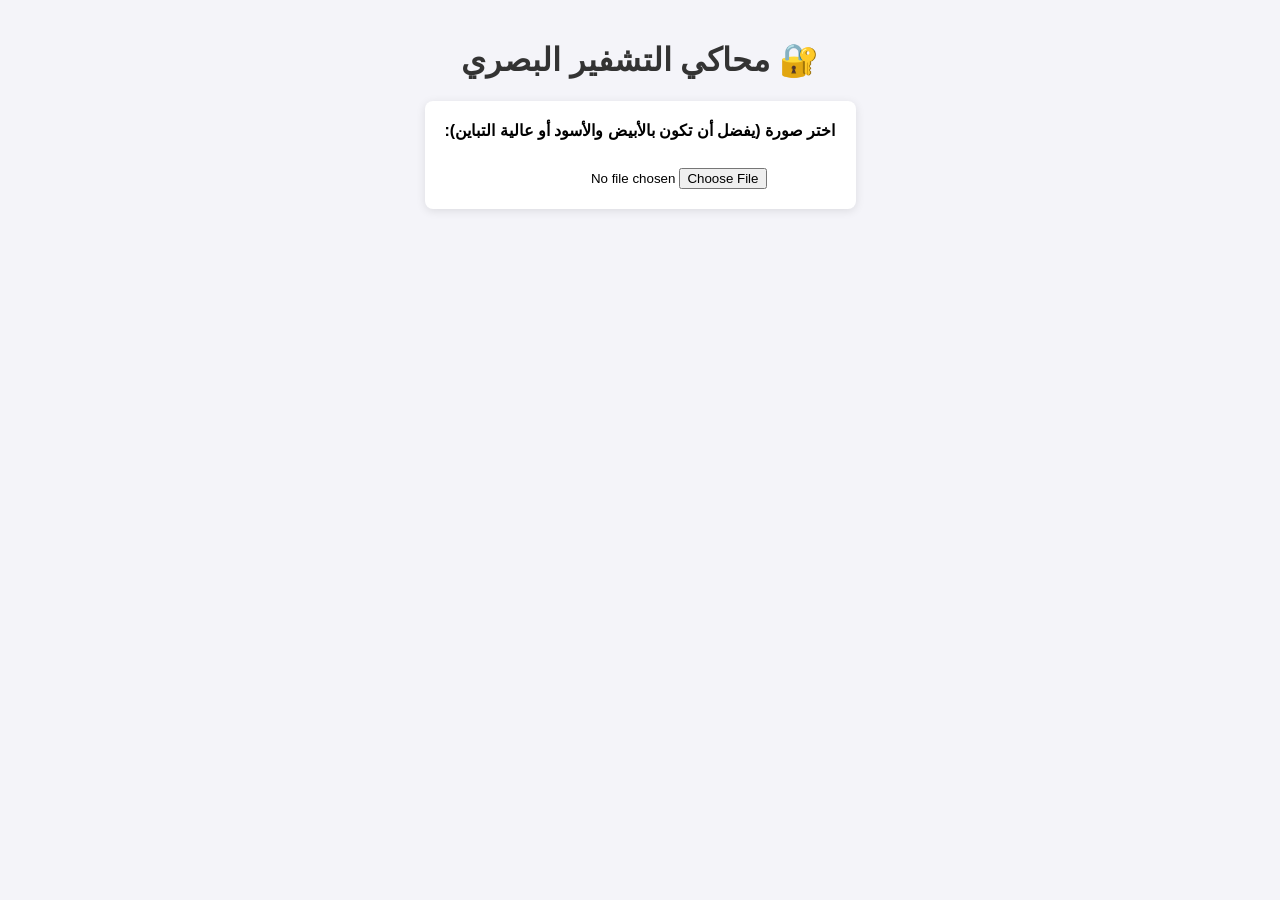
==== index.html @ 48b107d9 "Rename Index.html to index.html" ====
<!DOCTYPE html>
<html lang="ar" dir="rtl">
<head>
    <meta charset="UTF-8">
    <meta name="viewport" content="width=device-width, initial-scale=1.0">
    <title>محاكي التشفير البصري</title>
    <style>
        body {
            font-family: Arial, sans-serif;
            background-color: #f4f4f9;
            text-align: center;
            padding: 20px;
            margin: 0;
        }
        h1 { color: #333; }
        .upload-container {
            background: white;
            padding: 20px;
            border-radius: 8px;
            box-shadow: 0 2px 10px rgba(0,0,0,0.1);
            display: inline-block;
            margin-bottom: 20px;
        }
        input[type="file"] {
            margin-top: 10px;
        }
        #resultsSection {
            display: none; /* مخفي حتى يتم رفع صورة */
            margin-top: 30px;
        }
        .canvas-container {
            display: inline-block;
            margin: 15px;
            background: white;
            padding: 10px;
            border-radius: 8px;
            box-shadow: 0 2px 5px rgba(0,0,0,0.1);
            vertical-align: top;
        }
        canvas {
            border: 1px solid #ccc;
            max-width: 100%;
            height: auto;
            /* تحسين العرض للبكسلات المضاعفة */
            image-rendering: pixelated; 
        }
        h3 { margin-top: 0; color: #555; font-size: 16px;}
    </style>
</head>
<body>

    <h1>🔐 محاكي التشفير البصري</h1>
    
    <div class="upload-container">
        <label for="imageInput"><strong>اختر صورة (يفضل أن تكون بالأبيض والأسود أو عالية التباين):</strong></label><br><br>
        <input type="file" id="imageInput" accept="image/*">
    </div>

    <div id="resultsSection">
        <div class="canvas-container">
            <h3>الجزء الأول (Share 1)</h3>
            <canvas id="canvasShare1"></canvas>
        </div>
        
        <div class="canvas-container">
            <h3>الجزء الثاني (Share 2)</h3>
            <canvas id="canvasShare2"></canvas>
        </div>

        <div class="canvas-container">
            <h3>النتيجة بعد الدمج البصري</h3>
            <canvas id="canvasCombined"></canvas>
        </div>
    </div>

    <!-- ربط ملف الجافاسكريبت -->
    <script src="app.js"></script>
</body>
</html>
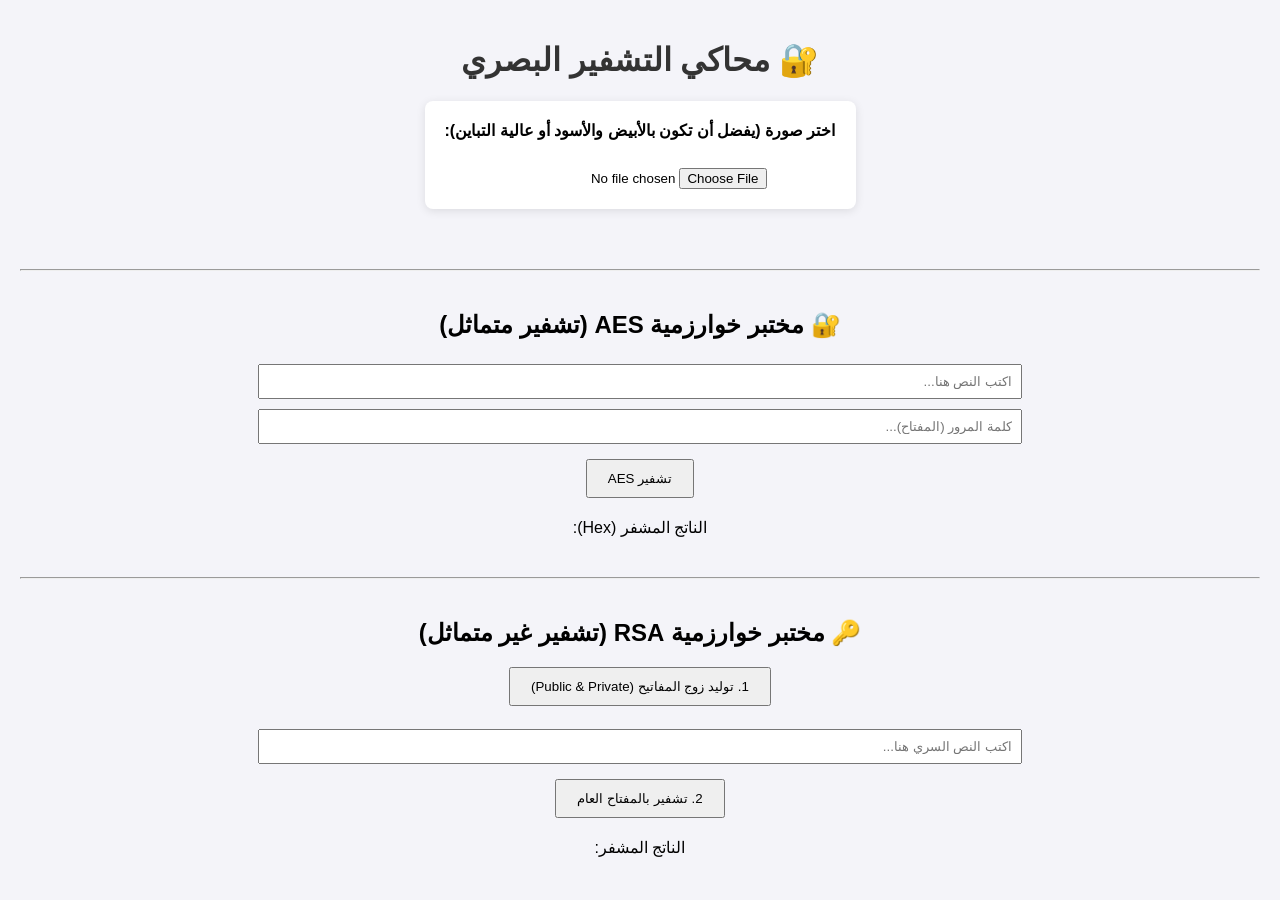
==== commit 848a2096: "Implement AES and RSA encryption labs in HTML Added AES and RSA encryption labs with input fields an" ====
--- a/index.html
+++ b/index.html
@@ -74,6 +74,26 @@
     </div>
 
     <!-- ربط ملف الجافاسكريبت -->
-    <script src="app.js"></script>
+    <script src="js/app.js"></script> 
+    <hr style="margin: 40px 0;">
+<h2>🔐 مختبر خوارزمية AES (تشفير متماثل)</h2>
+<div style="margin-bottom: 20px;">
+    <input type="text" id="aesText" placeholder="اكتب النص هنا..." style="padding: 8px; margin: 5px; width: 60%;">
+    <input type="password" id="aesKey" placeholder="كلمة المرور (المفتاح)..." style="padding: 8px; margin: 5px; width: 60%;">
+    <br>
+    <button onclick="document.getElementById('aesResult').innerText = 'جاري التشفير...'; encryptAES(document.getElementById('aesText').value, document.getElementById('aesKey').value).then(res => document.getElementById('aesResult').innerText = res);" style="padding: 10px 20px; margin-top: 10px;">تشفير AES</button>
+</div>
+<div>الناتج المشفر (Hex): <br><strong id="aesResult" style="word-break: break-all; display: block; margin-top: 10px;"></strong></div>
+
+<hr style="margin: 40px 0;">
+<h2>🔑 مختبر خوارزمية RSA (تشفير غير متماثل)</h2>
+<div style="margin-bottom: 20px;">
+    <button onclick="generateRSAKeys().then(msg => alert(msg))" style="padding: 10px 20px;">1. توليد زوج المفاتيح (Public & Private)</button>
+    <br><br>
+    <input type="text" id="rsaText" placeholder="اكتب النص السري هنا..." style="padding: 8px; margin: 5px; width: 60%;">
+    <br>
+    <button onclick="encryptRSA(document.getElementById('rsaText').value).then(res => document.getElementById('rsaResult').innerText = res);" style="padding: 10px 20px; margin-top: 10px;">2. تشفير بالمفتاح العام</button>
+</div>
+<div>الناتج المشفر: <br><strong id="rsaResult" style="word-break: break-all; display: block; margin-top: 10px;"></strong></div>
 </body>
 </html>
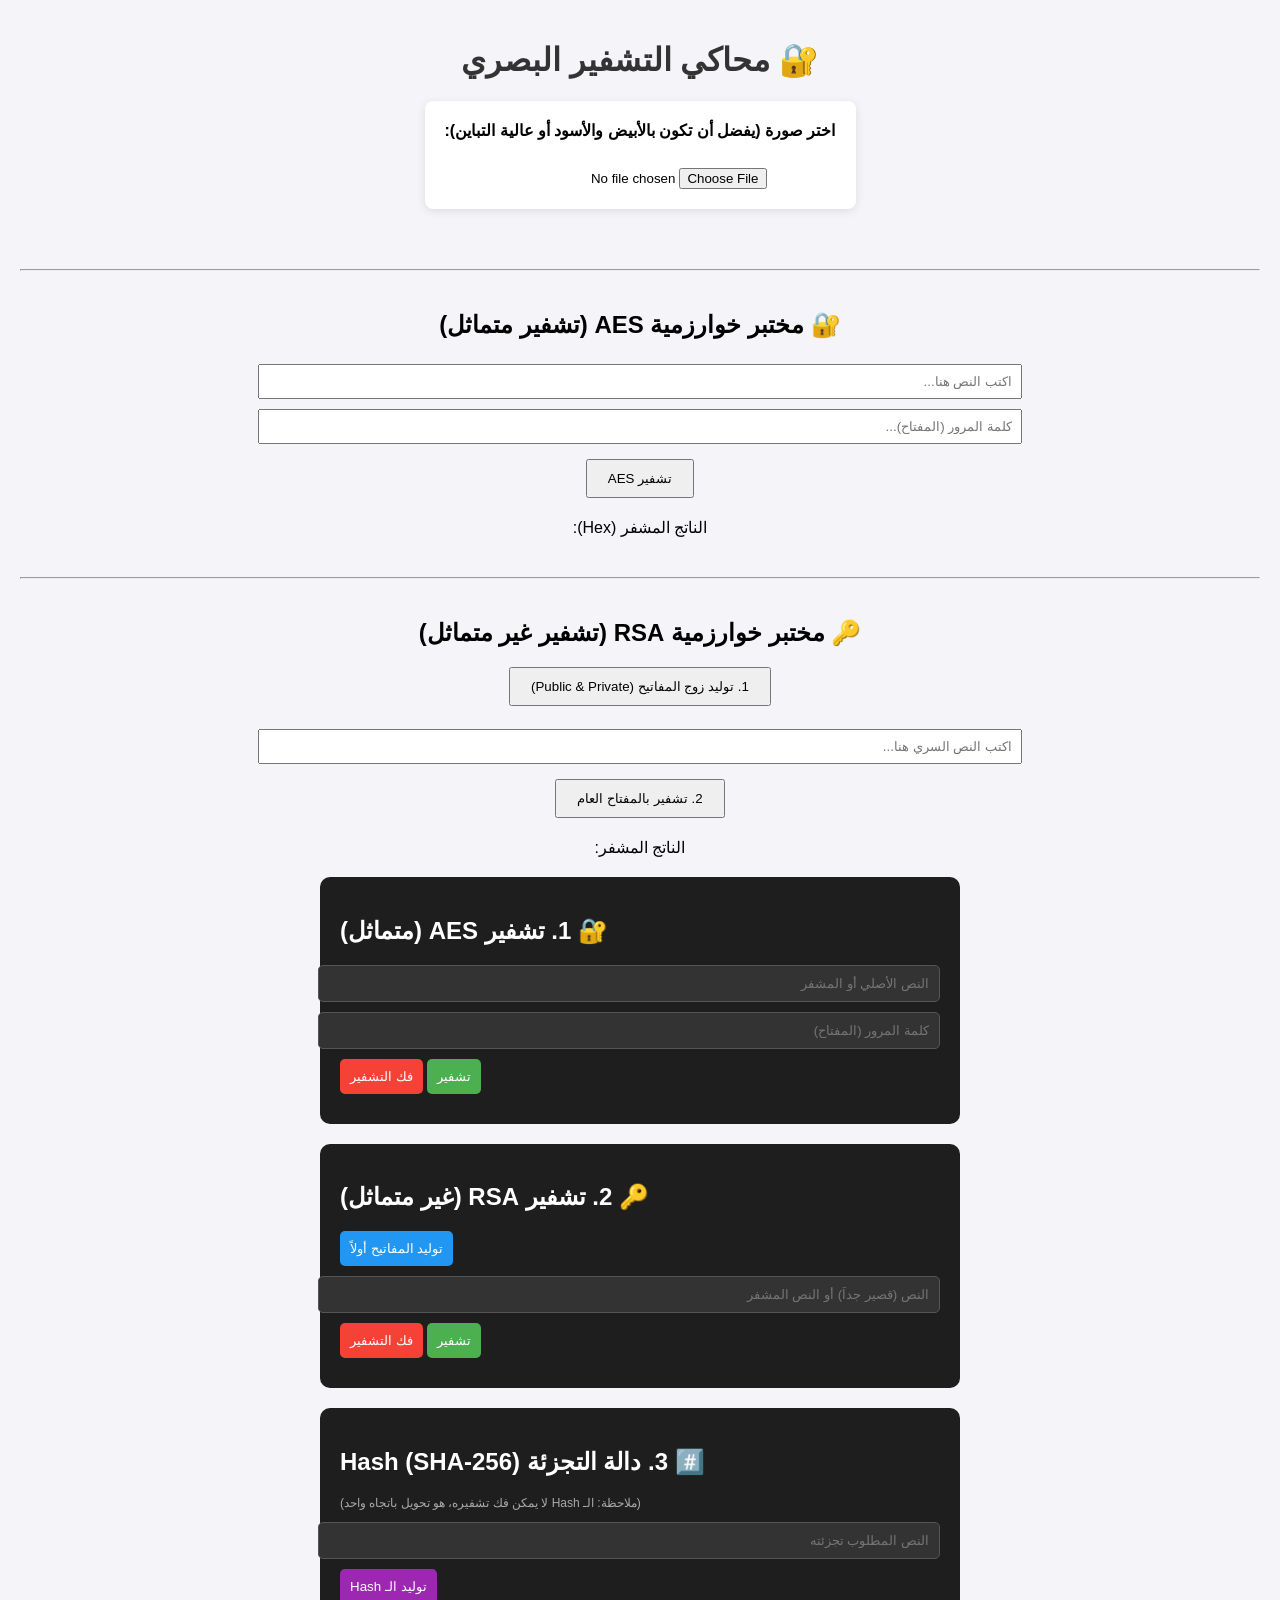
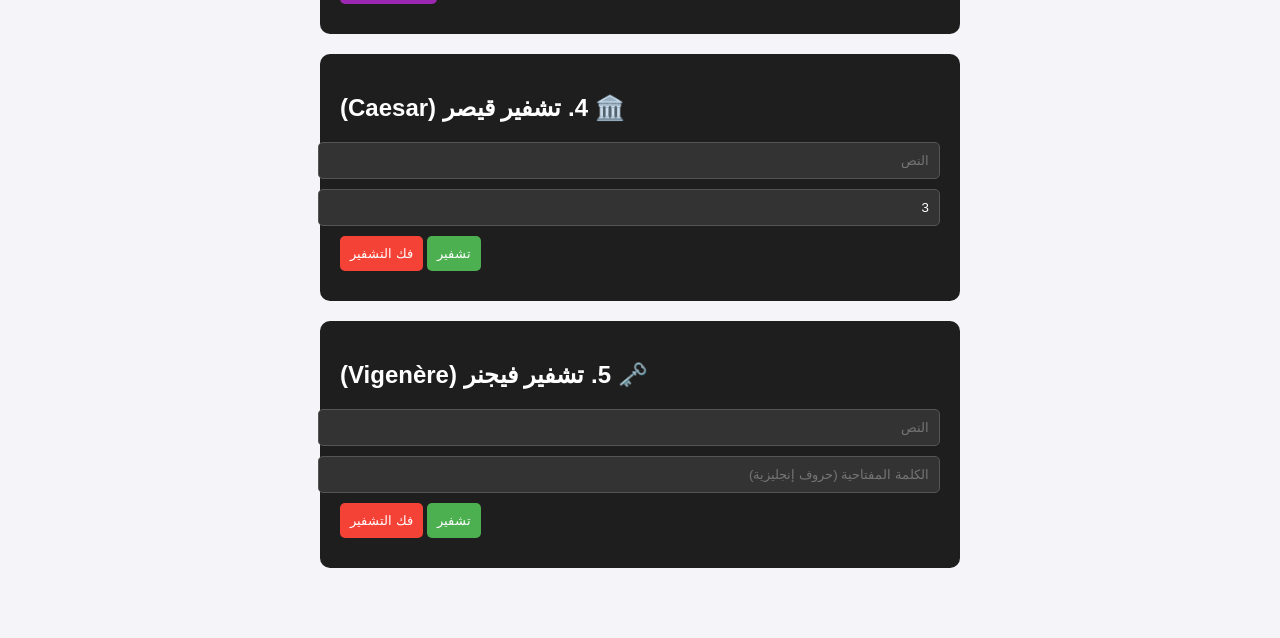
==== commit 16e912bf: "Add encryption algorithm sections to index.html Added sections for AES, RSA, Hash, Caesar, and Vigen" ====
--- a/index.html
+++ b/index.html
@@ -95,5 +95,49 @@
     <button onclick="encryptRSA(document.getElementById('rsaText').value).then(res => document.getElementById('rsaResult').innerText = res);" style="padding: 10px 20px; margin-top: 10px;">2. تشفير بالمفتاح العام</button>
 </div>
 <div>الناتج المشفر: <br><strong id="rsaResult" style="word-break: break-all; display: block; margin-top: 10px;"></strong></div>
+    <!-- ================= أقسام الخوارزميات ================= -->
+<div style="max-width: 600px; margin: 20px auto; text-align: left; direction: rtl; background: #1e1e1e; color: #fff; padding: 20px; border-radius: 10px;">
+    <h2>🔐 1. تشفير AES (متماثل)</h2>
+    <input type="text" id="inAesText" placeholder="النص الأصلي أو المشفر" style="width: 100%; padding: 10px; margin-bottom: 10px; background:#333; color:#fff; border:1px solid #555; border-radius:5px;">
+    <input type="password" id="inAesPass" placeholder="كلمة المرور (المفتاح)" style="width: 100%; padding: 10px; margin-bottom: 10px; background:#333; color:#fff; border:1px solid #555; border-radius:5px;">
+    <button id="btnAesEnc" style="padding: 10px; background: #4CAF50; color: white; border: none; border-radius: 5px; cursor: pointer;">تشفير</button>
+    <button id="btnAesDec" style="padding: 10px; background: #f44336; color: white; border: none; border-radius: 5px; cursor: pointer;">فك التشفير</button>
+    <div style="margin-top: 10px; font-family: monospace; word-break: break-all; color: #00ff00;" id="resAes"></div>
+</div>
+
+<div style="max-width: 600px; margin: 20px auto; text-align: left; direction: rtl; background: #1e1e1e; color: #fff; padding: 20px; border-radius: 10px;">
+    <h2>🔑 2. تشفير RSA (غير متماثل)</h2>
+    <button id="btnRsaGen" style="padding: 10px; background: #2196F3; color: white; border: none; border-radius: 5px; margin-bottom: 10px; cursor: pointer;">توليد المفاتيح أولاً</button>
+    <input type="text" id="inRsaText" placeholder="النص (قصير جداً) أو النص المشفر" style="width: 100%; padding: 10px; margin-bottom: 10px; background:#333; color:#fff; border:1px solid #555; border-radius:5px;">
+    <button id="btnRsaEnc" style="padding: 10px; background: #4CAF50; color: white; border: none; border-radius: 5px; cursor: pointer;">تشفير</button>
+    <button id="btnRsaDec" style="padding: 10px; background: #f44336; color: white; border: none; border-radius: 5px; cursor: pointer;">فك التشفير</button>
+    <div style="margin-top: 10px; font-family: monospace; word-break: break-all; color: #00ff00;" id="resRsa"></div>
+</div>
+
+<div style="max-width: 600px; margin: 20px auto; text-align: left; direction: rtl; background: #1e1e1e; color: #fff; padding: 20px; border-radius: 10px;">
+    <h2>#️⃣ 3. دالة التجزئة Hash (SHA-256)</h2>
+    <p style="font-size: 12px; color: #aaa;">(ملاحظة: الـ Hash لا يمكن فك تشفيره، هو تحويل باتجاه واحد)</p>
+    <input type="text" id="inHashText" placeholder="النص المطلوب تجزئته" style="width: 100%; padding: 10px; margin-bottom: 10px; background:#333; color:#fff; border:1px solid #555; border-radius:5px;">
+    <button id="btnHash" style="padding: 10px; background: #9C27B0; color: white; border: none; border-radius: 5px; cursor: pointer;">توليد الـ Hash</button>
+    <div style="margin-top: 10px; font-family: monospace; word-break: break-all; color: #00ff00;" id="resHash"></div>
+</div>
+
+<div style="max-width: 600px; margin: 20px auto; text-align: left; direction: rtl; background: #1e1e1e; color: #fff; padding: 20px; border-radius: 10px;">
+    <h2>🏛️ 4. تشفير قيصر (Caesar)</h2>
+    <input type="text" id="inCaesarText" placeholder="النص" style="width: 100%; padding: 10px; margin-bottom: 10px; background:#333; color:#fff; border:1px solid #555; border-radius:5px;">
+    <input type="number" id="inCaesarShift" placeholder="مقدار الإزاحة (مثلاً 3)" value="3" style="width: 100%; padding: 10px; margin-bottom: 10px; background:#333; color:#fff; border:1px solid #555; border-radius:5px;">
+    <button id="btnCaesarEnc" style="padding: 10px; background: #4CAF50; color: white; border: none; border-radius: 5px; cursor: pointer;">تشفير</button>
+    <button id="btnCaesarDec" style="padding: 10px; background: #f44336; color: white; border: none; border-radius: 5px; cursor: pointer;">فك التشفير</button>
+    <div style="margin-top: 10px; font-family: monospace; word-break: break-all; color: #00ff00;" id="resCaesar"></div>
+</div>
+
+<div style="max-width: 600px; margin: 20px auto; text-align: left; direction: rtl; background: #1e1e1e; color: #fff; padding: 20px; border-radius: 10px; margin-bottom: 50px;">
+    <h2>🗝️ 5. تشفير فيجنر (Vigenère)</h2>
+    <input type="text" id="inVigText" placeholder="النص" style="width: 100%; padding: 10px; margin-bottom: 10px; background:#333; color:#fff; border:1px solid #555; border-radius:5px;">
+    <input type="text" id="inVigKey" placeholder="الكلمة المفتاحية (حروف إنجليزية)" style="width: 100%; padding: 10px; margin-bottom: 10px; background:#333; color:#fff; border:1px solid #555; border-radius:5px;">
+    <button id="btnVigEnc" style="padding: 10px; background: #4CAF50; color: white; border: none; border-radius: 5px; cursor: pointer;">تشفير</button>
+    <button id="btnVigDec" style="padding: 10px; background: #f44336; color: white; border: none; border-radius: 5px; cursor: pointer;">فك التشفير</button>
+    <div style="margin-top: 10px; font-family: monospace; word-break: break-all; color: #00ff00;" id="resVig"></div>
+</div>
 </body>
 </html>
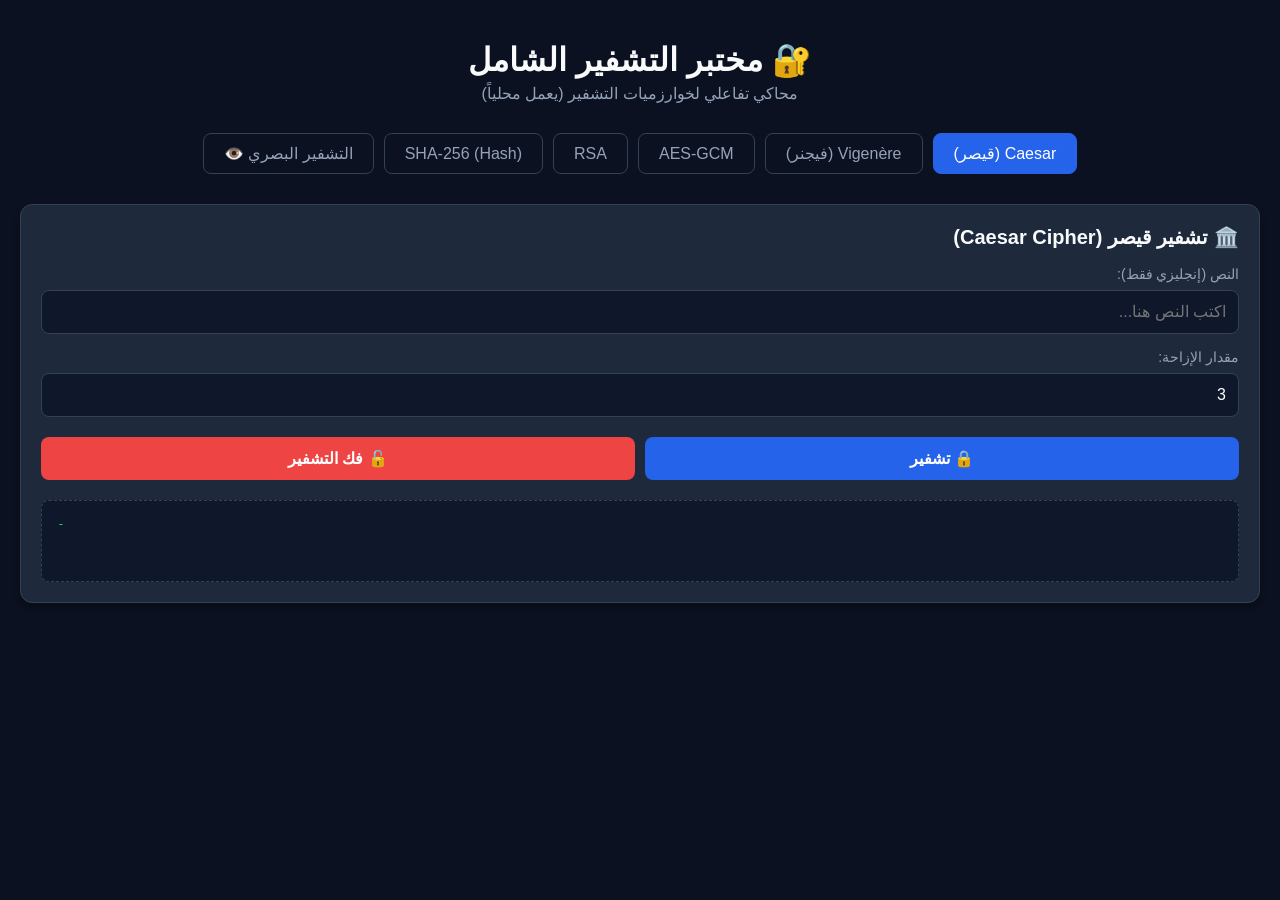
==== commit 8e44812c: "Update title and add new encryption sections" ====
--- a/index.html
+++ b/index.html
@@ -3,141 +3,131 @@
 <head>
     <meta charset="UTF-8">
     <meta name="viewport" content="width=device-width, initial-scale=1.0">
-    <title>محاكي التشفير البصري</title>
-    <style>
-        body {
-            font-family: Arial, sans-serif;
-            background-color: #f4f4f9;
-            text-align: center;
-            padding: 20px;
-            margin: 0;
-        }
-        h1 { color: #333; }
-        .upload-container {
-            background: white;
-            padding: 20px;
-            border-radius: 8px;
-            box-shadow: 0 2px 10px rgba(0,0,0,0.1);
-            display: inline-block;
-            margin-bottom: 20px;
-        }
-        input[type="file"] {
-            margin-top: 10px;
-        }
-        #resultsSection {
-            display: none; /* مخفي حتى يتم رفع صورة */
-            margin-top: 30px;
-        }
-        .canvas-container {
-            display: inline-block;
-            margin: 15px;
-            background: white;
-            padding: 10px;
-            border-radius: 8px;
-            box-shadow: 0 2px 5px rgba(0,0,0,0.1);
-            vertical-align: top;
-        }
-        canvas {
-            border: 1px solid #ccc;
-            max-width: 100%;
-            height: auto;
-            /* تحسين العرض للبكسلات المضاعفة */
-            image-rendering: pixelated; 
-        }
-        h3 { margin-top: 0; color: #555; font-size: 16px;}
-    </style>
+    <title>محاكي التشفير البصري والكلاسيكي</title>
+    <link rel="stylesheet" href="css/style.css">
 </head>
 <body>
 
-    <h1>🔐 محاكي التشفير البصري</h1>
-    
-    <div class="upload-container">
-        <label for="imageInput"><strong>اختر صورة (يفضل أن تكون بالأبيض والأسود أو عالية التباين):</strong></label><br><br>
-        <input type="file" id="imageInput" accept="image/*">
+    <div class="header">
+        <h1>🔐 مختبر التشفير الشامل</h1>
+        <p>محاكي تفاعلي لخوارزميات التشفير (يعمل محلياً)</p>
     </div>
 
-    <div id="resultsSection">
-        <div class="canvas-container">
-            <h3>الجزء الأول (Share 1)</h3>
-            <canvas id="canvasShare1"></canvas>
+    <!-- أزرار التبويبات -->
+    <div class="tabs">
+        <button class="tab-btn active" onclick="openTab('caesar')">Caesar (قيصر)</button>
+        <button class="tab-btn" onclick="openTab('vigenere')">Vigenère (فيجنر)</button>
+        <button class="tab-btn" onclick="openTab('aes')">AES-GCM</button>
+        <button class="tab-btn" onclick="openTab('rsa')">RSA</button>
+        <button class="tab-btn" onclick="openTab('hash')">SHA-256 (Hash)</button>
+        <button class="tab-btn" onclick="openTab('visual')">التشفير البصري 👁️</button>
+    </div>
+
+    <!-- 1. قسم قيصر -->
+    <div id="caesar" class="card active">
+        <h2>🏛️ تشفير قيصر (Caesar Cipher)</h2>
+        <div class="input-group">
+            <label>النص (إنجليزي فقط):</label>
+            <input type="text" id="inCaesarText" placeholder="اكتب النص هنا...">
         </div>
-        
-        <div class="canvas-container">
-            <h3>الجزء الثاني (Share 2)</h3>
-            <canvas id="canvasShare2"></canvas>
+        <div class="input-group">
+            <label>مقدار الإزاحة:</label>
+            <input type="number" id="inCaesarShift" value="3">
         </div>
+        <div class="btn-group">
+            <button class="action-btn btn-primary" onclick="doCaesar(false)">🔒 تشفير</button>
+            <button class="action-btn btn-danger" onclick="doCaesar(true)">🔓 فك التشفير</button>
+        </div>
+        <div class="result-box" id="resCaesar">-</div>
+    </div>
 
-        <div class="canvas-container">
-            <h3>النتيجة بعد الدمج البصري</h3>
-            <canvas id="canvasCombined"></canvas>
+    <!-- 2. قسم فيجنر -->
+    <div id="vigenere" class="card">
+        <h2>🗝️ تشفير فيجنر (Vigenère Cipher)</h2>
+        <div class="input-group">
+            <label>النص (إنجليزي فقط):</label>
+            <input type="text" id="inVigText" placeholder="اكتب النص هنا...">
+        </div>
+        <div class="input-group">
+            <label>الكلمة المفتاحية (حروف إنجليزية):</label>
+            <input type="text" id="inVigKey" placeholder="KEY">
+        </div>
+        <div class="btn-group">
+            <button class="action-btn btn-primary" onclick="doVigenere(false)">🔒 تشفير</button>
+            <button class="action-btn btn-danger" onclick="doVigenere(true)">🔓 فك التشفير</button>
+        </div>
+        <div class="result-box" id="resVig">-</div>
+    </div>
+
+    <!-- 3. قسم AES -->
+    <div id="aes" class="card">
+        <h2>🔐 تشفير AES-GCM (متماثل)</h2>
+        <div class="input-group">
+            <label>النص الأصلي أو المشفر:</label>
+            <input type="text" id="inAesText" placeholder="النص...">
+        </div>
+        <div class="input-group">
+            <label>كلمة المرور (المفتاح):</label>
+            <input type="password" id="inAesPass" placeholder="كلمة المرور...">
+        </div>
+        <div class="btn-group">
+            <button class="action-btn btn-primary" onclick="doAES(false)">🔒 تشفير</button>
+            <button class="action-btn btn-danger" onclick="doAES(true)">🔓 فك التشفير</button>
+        </div>
+        <div class="result-box" id="resAes">-</div>
+    </div>
+
+    <!-- 4. قسم RSA -->
+    <div id="rsa" class="card">
+        <h2>🔑 تشفير RSA-OAEP (غير متماثل)</h2>
+        <p style="color: var(--text-muted); font-size: 14px;">ملاحظة: التطبيق الحقيقي يستخدم مفاتيح 2048-bit. هنا محاكاة تعليمية.</p>
+        <button class="action-btn btn-success" onclick="genRSA()" style="width: 100%; margin-bottom: 15px;">1. توليد المفاتيح العامة والخاصة</button>
+        <div class="input-group">
+            <label>النص (قصير جداً) أو النص المشفر:</label>
+            <input type="text" id="inRsaText" placeholder="...">
+        </div>
+        <div class="btn-group">
+            <button class="action-btn btn-primary" onclick="doRSA(false)">🔒 تشفير</button>
+            <button class="action-btn btn-danger" onclick="doRSA(true)">🔓 فك التشفير</button>
+        </div>
+        <div class="result-box" id="resRsa">-</div>
+    </div>
+
+    <!-- 5. قسم Hash -->
+    <div id="hash" class="card">
+        <h2>#️⃣ دالة التجزئة SHA-256</h2>
+        <div class="input-group">
+            <label>النص المطلوب تجزئته:</label>
+            <input type="text" id="inHashText" placeholder="النص...">
+        </div>
+        <button class="action-btn btn-primary" onclick="doHash()" style="width: 100%;">توليد الـ Hash</button>
+        <div class="result-box" id="resHash">-</div>
+    </div>
+
+    <!-- 6. قسم التشفير البصري -->
+    <div id="visual" class="card">
+        <h2>👁️ التشفير البصري (Visual Cryptography)</h2>
+        <div class="input-group">
+            <label>اختر صورة (يفضل أبيض وأسود عالية التباين):</label>
+            <input type="file" id="imageInput" accept="image/*">
+        </div>
+        <div class="canvas-grid">
+            <div>
+                <h3 style="font-size: 16px; margin-bottom: 10px;">الجزء الأول (Share 1)</h3>
+                <canvas id="canvasShare1"></canvas>
+            </div>
+            <div>
+                <h3 style="font-size: 16px; margin-bottom: 10px;">الجزء الثاني (Share 2)</h3>
+                <canvas id="canvasShare2"></canvas>
+            </div>
+            <div>
+                <h3 style="font-size: 16px; margin-bottom: 10px;">النتيجة بعد الدمج (Combined)</h3>
+                <canvas id="canvasCombined"></canvas>
+            </div>
         </div>
     </div>
 
-    <!-- ربط ملف الجافاسكريبت -->
-    <script src="js/app.js"></script> 
-    <hr style="margin: 40px 0;">
-<h2>🔐 مختبر خوارزمية AES (تشفير متماثل)</h2>
-<div style="margin-bottom: 20px;">
-    <input type="text" id="aesText" placeholder="اكتب النص هنا..." style="padding: 8px; margin: 5px; width: 60%;">
-    <input type="password" id="aesKey" placeholder="كلمة المرور (المفتاح)..." style="padding: 8px; margin: 5px; width: 60%;">
-    <br>
-    <button onclick="document.getElementById('aesResult').innerText = 'جاري التشفير...'; encryptAES(document.getElementById('aesText').value, document.getElementById('aesKey').value).then(res => document.getElementById('aesResult').innerText = res);" style="padding: 10px 20px; margin-top: 10px;">تشفير AES</button>
-</div>
-<div>الناتج المشفر (Hex): <br><strong id="aesResult" style="word-break: break-all; display: block; margin-top: 10px;"></strong></div>
-
-<hr style="margin: 40px 0;">
-<h2>🔑 مختبر خوارزمية RSA (تشفير غير متماثل)</h2>
-<div style="margin-bottom: 20px;">
-    <button onclick="generateRSAKeys().then(msg => alert(msg))" style="padding: 10px 20px;">1. توليد زوج المفاتيح (Public & Private)</button>
-    <br><br>
-    <input type="text" id="rsaText" placeholder="اكتب النص السري هنا..." style="padding: 8px; margin: 5px; width: 60%;">
-    <br>
-    <button onclick="encryptRSA(document.getElementById('rsaText').value).then(res => document.getElementById('rsaResult').innerText = res);" style="padding: 10px 20px; margin-top: 10px;">2. تشفير بالمفتاح العام</button>
-</div>
-<div>الناتج المشفر: <br><strong id="rsaResult" style="word-break: break-all; display: block; margin-top: 10px;"></strong></div>
-    <!-- ================= أقسام الخوارزميات ================= -->
-<div style="max-width: 600px; margin: 20px auto; text-align: left; direction: rtl; background: #1e1e1e; color: #fff; padding: 20px; border-radius: 10px;">
-    <h2>🔐 1. تشفير AES (متماثل)</h2>
-    <input type="text" id="inAesText" placeholder="النص الأصلي أو المشفر" style="width: 100%; padding: 10px; margin-bottom: 10px; background:#333; color:#fff; border:1px solid #555; border-radius:5px;">
-    <input type="password" id="inAesPass" placeholder="كلمة المرور (المفتاح)" style="width: 100%; padding: 10px; margin-bottom: 10px; background:#333; color:#fff; border:1px solid #555; border-radius:5px;">
-    <button id="btnAesEnc" style="padding: 10px; background: #4CAF50; color: white; border: none; border-radius: 5px; cursor: pointer;">تشفير</button>
-    <button id="btnAesDec" style="padding: 10px; background: #f44336; color: white; border: none; border-radius: 5px; cursor: pointer;">فك التشفير</button>
-    <div style="margin-top: 10px; font-family: monospace; word-break: break-all; color: #00ff00;" id="resAes"></div>
-</div>
-
-<div style="max-width: 600px; margin: 20px auto; text-align: left; direction: rtl; background: #1e1e1e; color: #fff; padding: 20px; border-radius: 10px;">
-    <h2>🔑 2. تشفير RSA (غير متماثل)</h2>
-    <button id="btnRsaGen" style="padding: 10px; background: #2196F3; color: white; border: none; border-radius: 5px; margin-bottom: 10px; cursor: pointer;">توليد المفاتيح أولاً</button>
-    <input type="text" id="inRsaText" placeholder="النص (قصير جداً) أو النص المشفر" style="width: 100%; padding: 10px; margin-bottom: 10px; background:#333; color:#fff; border:1px solid #555; border-radius:5px;">
-    <button id="btnRsaEnc" style="padding: 10px; background: #4CAF50; color: white; border: none; border-radius: 5px; cursor: pointer;">تشفير</button>
-    <button id="btnRsaDec" style="padding: 10px; background: #f44336; color: white; border: none; border-radius: 5px; cursor: pointer;">فك التشفير</button>
-    <div style="margin-top: 10px; font-family: monospace; word-break: break-all; color: #00ff00;" id="resRsa"></div>
-</div>
-
-<div style="max-width: 600px; margin: 20px auto; text-align: left; direction: rtl; background: #1e1e1e; color: #fff; padding: 20px; border-radius: 10px;">
-    <h2>#️⃣ 3. دالة التجزئة Hash (SHA-256)</h2>
-    <p style="font-size: 12px; color: #aaa;">(ملاحظة: الـ Hash لا يمكن فك تشفيره، هو تحويل باتجاه واحد)</p>
-    <input type="text" id="inHashText" placeholder="النص المطلوب تجزئته" style="width: 100%; padding: 10px; margin-bottom: 10px; background:#333; color:#fff; border:1px solid #555; border-radius:5px;">
-    <button id="btnHash" style="padding: 10px; background: #9C27B0; color: white; border: none; border-radius: 5px; cursor: pointer;">توليد الـ Hash</button>
-    <div style="margin-top: 10px; font-family: monospace; word-break: break-all; color: #00ff00;" id="resHash"></div>
-</div>
-
-<div style="max-width: 600px; margin: 20px auto; text-align: left; direction: rtl; background: #1e1e1e; color: #fff; padding: 20px; border-radius: 10px;">
-    <h2>🏛️ 4. تشفير قيصر (Caesar)</h2>
-    <input type="text" id="inCaesarText" placeholder="النص" style="width: 100%; padding: 10px; margin-bottom: 10px; background:#333; color:#fff; border:1px solid #555; border-radius:5px;">
-    <input type="number" id="inCaesarShift" placeholder="مقدار الإزاحة (مثلاً 3)" value="3" style="width: 100%; padding: 10px; margin-bottom: 10px; background:#333; color:#fff; border:1px solid #555; border-radius:5px;">
-    <button id="btnCaesarEnc" style="padding: 10px; background: #4CAF50; color: white; border: none; border-radius: 5px; cursor: pointer;">تشفير</button>
-    <button id="btnCaesarDec" style="padding: 10px; background: #f44336; color: white; border: none; border-radius: 5px; cursor: pointer;">فك التشفير</button>
-    <div style="margin-top: 10px; font-family: monospace; word-break: break-all; color: #00ff00;" id="resCaesar"></div>
-</div>
-
-<div style="max-width: 600px; margin: 20px auto; text-align: left; direction: rtl; background: #1e1e1e; color: #fff; padding: 20px; border-radius: 10px; margin-bottom: 50px;">
-    <h2>🗝️ 5. تشفير فيجنر (Vigenère)</h2>
-    <input type="text" id="inVigText" placeholder="النص" style="width: 100%; padding: 10px; margin-bottom: 10px; background:#333; color:#fff; border:1px solid #555; border-radius:5px;">
-    <input type="text" id="inVigKey" placeholder="الكلمة المفتاحية (حروف إنجليزية)" style="width: 100%; padding: 10px; margin-bottom: 10px; background:#333; color:#fff; border:1px solid #555; border-radius:5px;">
-    <button id="btnVigEnc" style="padding: 10px; background: #4CAF50; color: white; border: none; border-radius: 5px; cursor: pointer;">تشفير</button>
-    <button id="btnVigDec" style="padding: 10px; background: #f44336; color: white; border: none; border-radius: 5px; cursor: pointer;">فك التشفير</button>
-    <div style="margin-top: 10px; font-family: monospace; word-break: break-all; color: #00ff00;" id="resVig"></div>
-</div>
+    <!-- ربط الجافاسكريبت -->
+    <script src="js/app.js"></script>
 </body>
 </html>
--- a/css/style.css
+++ b/css/style.css
@@ -0,0 +1,168 @@
+:root {
+    --bg-main: #0b1120;
+    --bg-card: #1e293b;
+    --bg-input: #0f172a;
+    --text-main: #f8fafc;
+    --text-muted: #94a3b8;
+    --accent: #2563eb;
+    --accent-hover: #1d4ed8;
+    --border: #334155;
+    --success: #22c55e;
+    --danger: #ef4444;
+}
+
+body {
+    font-family: 'Segoe UI', Tahoma, Geneva, Verdana, sans-serif;
+    background-color: var(--bg-main);
+    color: var(--text-main);
+    margin: 0;
+    padding: 20px;
+    direction: rtl;
+    text-align: right;
+}
+
+.header {
+    text-align: center;
+    margin-bottom: 30px;
+}
+
+.header h1 {
+    color: var(--text-main);
+    margin-bottom: 5px;
+}
+
+.header p {
+    color: var(--text-muted);
+    margin-top: 0;
+}
+
+/* التبويبات (Tabs) */
+.tabs {
+    display: flex;
+    justify-content: center;
+    flex-wrap: wrap;
+    gap: 10px;
+    margin-bottom: 30px;
+}
+
+.tab-btn {
+    background-color: transparent;
+    color: var(--text-muted);
+    border: 1px solid var(--border);
+    padding: 10px 20px;
+    border-radius: 8px;
+    cursor: pointer;
+    font-size: 16px;
+    transition: 0.3s;
+}
+
+.tab-btn:hover, .tab-btn.active {
+    background-color: var(--accent);
+    color: white;
+    border-color: var(--accent);
+}
+
+/* البطاقات (Cards) */
+.card {
+    background-color: var(--bg-card);
+    border: 1px solid var(--border);
+    border-radius: 12px;
+    padding: 20px;
+    margin-bottom: 20px;
+    box-shadow: 0 4px 6px rgba(0, 0, 0, 0.3);
+    display: none; /* مخفية افتراضياً */
+}
+
+.card.active {
+    display: block; /* تظهر فقط البطاقة النشطة */
+}
+
+.card h2 {
+    margin-top: 0;
+    color: var(--text-main);
+    font-size: 20px;
+    display: flex;
+    align-items: center;
+    gap: 10px;
+}
+
+/* الحقول والأزرار */
+.input-group {
+    margin-bottom: 15px;
+}
+
+.input-group label {
+    display: block;
+    margin-bottom: 8px;
+    color: var(--text-muted);
+    font-size: 14px;
+}
+
+input[type="text"], input[type="password"], input[type="number"] {
+    width: 100%;
+    padding: 12px;
+    background-color: var(--bg-input);
+    border: 1px solid var(--border);
+    border-radius: 8px;
+    color: white;
+    font-size: 16px;
+    box-sizing: border-box;
+}
+
+input:focus {
+    outline: none;
+    border-color: var(--accent);
+}
+
+.btn-group {
+    display: flex;
+    gap: 10px;
+    margin-top: 20px;
+}
+
+button.action-btn {
+    flex: 1;
+    padding: 12px;
+    border: none;
+    border-radius: 8px;
+    font-size: 16px;
+    font-weight: bold;
+    cursor: pointer;
+    transition: 0.2s;
+    color: white;
+}
+
+.btn-primary { background-color: var(--accent); }
+.btn-primary:hover { background-color: var(--accent-hover); }
+.btn-success { background-color: var(--success); }
+.btn-danger { background-color: var(--danger); }
+
+/* صندوق النتيجة */
+.result-box {
+    margin-top: 20px;
+    background-color: var(--bg-input);
+    border: 1px dashed var(--border);
+    padding: 15px;
+    border-radius: 8px;
+    min-height: 50px;
+    font-family: monospace;
+    color: var(--success);
+    word-break: break-all;
+    direction: ltr;
+    text-align: left;
+}
+
+/* قسم التشفير البصري */
+.canvas-grid {
+    display: flex;
+    flex-direction: column;
+    gap: 20px;
+    margin-top: 20px;
+}
+
+canvas {
+    max-width: 100%;
+    border: 1px solid var(--border);
+    border-radius: 8px;
+    background: white;
+}
